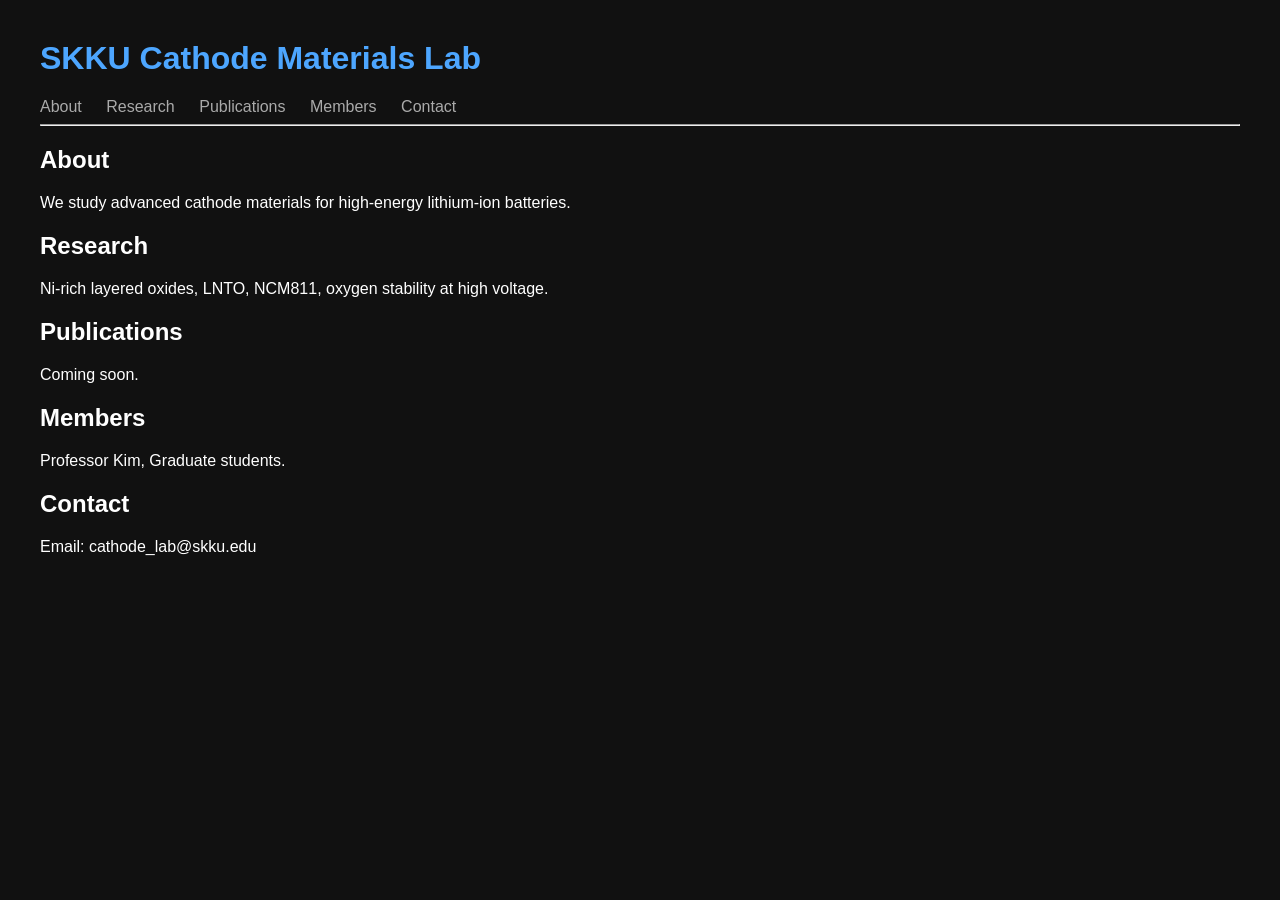
==== index.html @ 3bd86606 "Create index.html" ====
<!doctype html>
<html>
<head>
  <meta charset="utf-8">
  <title>SKKU Cathode Lab</title>
  <style>
    body { font-family: Arial; margin: 40px; background:#111; color:white; }
    h1 { color:#4da6ff; }
    .menu a { margin-right:20px; color:#aaa; text-decoration:none; }
    .menu a:hover { color:#4da6ff; }
  </style>
</head>
<body>
  <h1>SKKU Cathode Materials Lab</h1>

  <div class="menu">
    <a href="#about">About</a>
    <a href="#research">Research</a>
    <a href="#publications">Publications</a>
    <a href="#members">Members</a>
    <a href="#contact">Contact</a>
  </div>

  <hr>

  <h2 id="about">About</h2>
  <p>We study advanced cathode materials for high-energy lithium-ion batteries.</p>

  <h2 id="research">Research</h2>
  <p>Ni-rich layered oxides, LNTO, NCM811, oxygen stability at high voltage.</p>

  <h2 id="publications">Publications</h2>
  <p>Coming soon.</p>

  <h2 id="members">Members</h2>
  <p>Professor Kim, Graduate students.</p>

  <h2 id="contact">Contact</h2>
  <p>Email: cathode_lab@skku.edu</p>
</body>
</html>
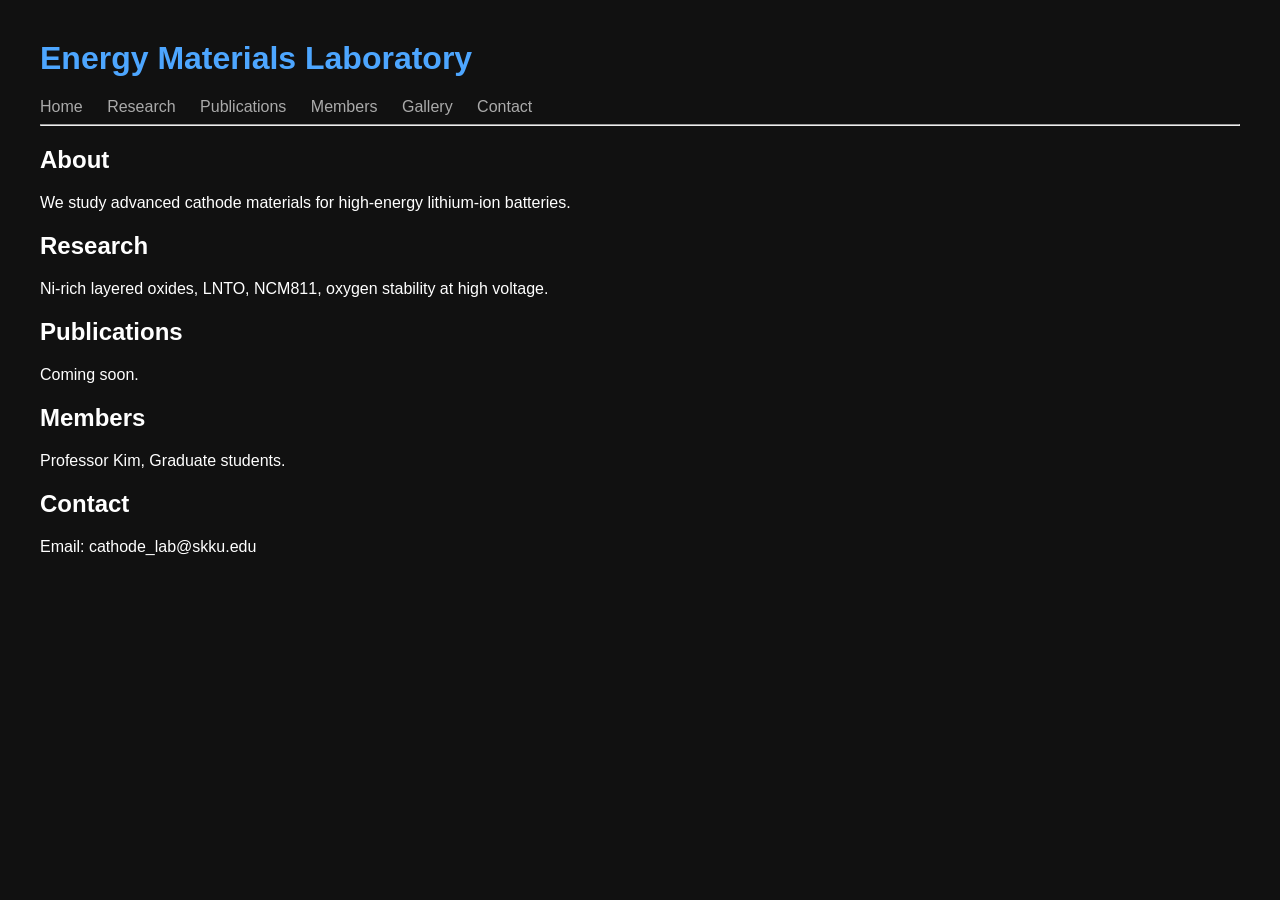
==== commit 57fce302: "Update index.html" ====
--- a/index.html
+++ b/index.html
@@ -2,7 +2,7 @@
 <html>
 <head>
   <meta charset="utf-8">
-  <title>SKKU Cathode Lab</title>
+  <title>Energy Materials Laboratory</title>
   <style>
     body { font-family: Arial; margin: 40px; background:#111; color:white; }
     h1 { color:#4da6ff; }
@@ -11,13 +11,14 @@
   </style>
 </head>
 <body>
-  <h1>SKKU Cathode Materials Lab</h1>
+  <h1>Energy Materials Laboratory</h1>
 
   <div class="menu">
-    <a href="#about">About</a>
+    <a href="#home">Home</a>
     <a href="#research">Research</a>
     <a href="#publications">Publications</a>
     <a href="#members">Members</a>
+    <a href="#gallery">Gallery</a>
     <a href="#contact">Contact</a>
   </div>
 
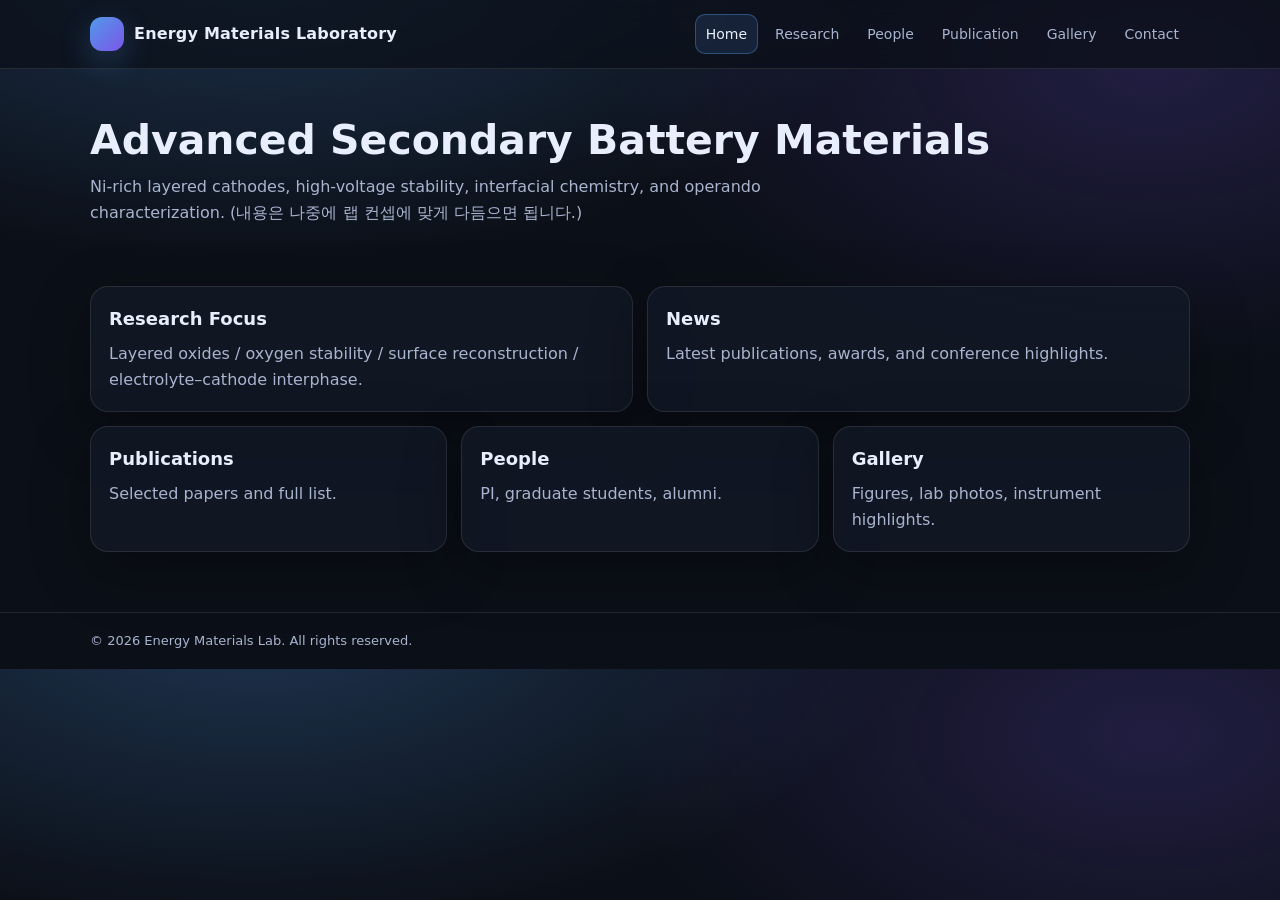
==== commit 18c7152b: "Update index.html" ====
--- a/index.html
+++ b/index.html
@@ -1,42 +1,72 @@
 <!doctype html>
-<html>
+<html lang="ko">
 <head>
-  <meta charset="utf-8">
-  <title>Energy Materials Laboratory</title>
-  <style>
-    body { font-family: Arial; margin: 40px; background:#111; color:white; }
-    h1 { color:#4da6ff; }
-    .menu a { margin-right:20px; color:#aaa; text-decoration:none; }
-    .menu a:hover { color:#4da6ff; }
-  </style>
+  <meta charset="utf-8" />
+  <meta name="viewport" content="width=device-width, initial-scale=1" />
+  <title>Lab | Home</title>
+  <link rel="stylesheet" href="style.css" />
 </head>
 <body>
-  <h1>Energy Materials Laboratory</h1>
+  <header>
+    <div class="container nav">
+      <a class="brand" href="index.html">
+        <span class="brand-badge" aria-hidden="true"></span>
+        <span>Energy Materials Laboratory</span>
+      </a>
 
-  <div class="menu">
-    <a href="#home">Home</a>
-    <a href="#research">Research</a>
-    <a href="#publications">Publications</a>
-    <a href="#members">Members</a>
-    <a href="#gallery">Gallery</a>
-    <a href="#contact">Contact</a>
-  </div>
+      <nav class="menu" aria-label="Primary">
+        <a class="active" href="index.html">Home</a>
+        <a href="research.html">Research</a>
+        <a href="people.html">People</a>
+        <a href="publication.html">Publication</a>
+        <a href="gallery.html">Gallery</a>
+        <a href="contact.html">Contact</a>
+      </nav>
+    </div>
+  </header>
 
-  <hr>
+  <main class="container">
+    <section class="hero">
+      <h1 class="h-title">Advanced Secondary Battery Materials</h1>
+      <p class="h-sub">
+        Ni-rich layered cathodes, high-voltage stability, interfacial chemistry, and operando characterization.
+        (내용은 나중에 랩 컨셉에 맞게 다듬으면 됩니다.)
+      </p>
+    </section>
 
-  <h2 id="about">About</h2>
-  <p>We study advanced cathode materials for high-energy lithium-ion batteries.</p>
+    <section class="grid">
+      <div class="card span-6">
+        <h2>Research Focus</h2>
+        <p>Layered oxides / oxygen stability / surface reconstruction / electrolyte–cathode interphase.</p>
+      </div>
+      <div class="card span-6">
+        <h2>News</h2>
+        <p>Latest publications, awards, and conference highlights.</p>
+      </div>
+      <div class="card span-4">
+        <h2>Publications</h2>
+        <p>Selected papers and full list.</p>
+      </div>
+      <div class="card span-4">
+        <h2>People</h2>
+        <p>PI, graduate students, alumni.</p>
+      </div>
+      <div class="card span-4">
+        <h2>Gallery</h2>
+        <p>Figures, lab photos, instrument highlights.</p>
+      </div>
+    </section>
+  </main>
 
-  <h2 id="research">Research</h2>
-  <p>Ni-rich layered oxides, LNTO, NCM811, oxygen stability at high voltage.</p>
+  <footer>
+    <div class="container">
+      © <span id="y"></span> Energy Materials Lab. All rights reserved.
+    </div>
+  </footer>
 
-  <h2 id="publications">Publications</h2>
-  <p>Coming soon.</p>
-
-  <h2 id="members">Members</h2>
-  <p>Professor Kim, Graduate students.</p>
-
-  <h2 id="contact">Contact</h2>
-  <p>Email: cathode_lab@skku.edu</p>
+  <script>
+    document.getElementById('y').textContent = new Date().getFullYear();
+  </script>
 </body>
 </html>
+
--- a/style.css
+++ b/style.css
@@ -0,0 +1,142 @@
+:root{
+  --bg:#0b0f17;
+  --panel:#121a27;
+  --text:#e8eefc;
+  --muted:#a9b4cf;
+  --accent:#5aa7ff;
+  --border:rgba(255,255,255,.10);
+}
+
+*{ box-sizing:border-box; }
+html,body{ margin:0; padding:0; }
+body{
+  font-family: ui-sans-serif, system-ui, -apple-system, "Segoe UI", Roboto, Arial, "Noto Sans KR", sans-serif;
+  background: radial-gradient(1200px 600px at 20% -10%, rgba(90,167,255,.25), transparent 55%),
+              radial-gradient(900px 500px at 90% 10%, rgba(135,94,255,.18), transparent 60%),
+              var(--bg);
+  color:var(--text);
+  line-height:1.6;
+}
+
+.container{
+  width:min(1100px, 92vw);
+  margin:0 auto;
+}
+
+header{
+  position:sticky;
+  top:0;
+  backdrop-filter: blur(10px);
+  background: rgba(11,15,23,.70);
+  border-bottom: 1px solid var(--border);
+  z-index:10;
+}
+
+.nav{
+  display:flex;
+  align-items:center;
+  justify-content:space-between;
+  padding:14px 0;
+  gap:18px;
+}
+
+.brand{
+  display:flex;
+  align-items:center;
+  gap:10px;
+  text-decoration:none;
+  color:var(--text);
+  font-weight:700;
+  letter-spacing:.2px;
+}
+
+.brand-badge{
+  width:34px;
+  height:34px;
+  border-radius:12px;
+  background: linear-gradient(135deg, rgba(90,167,255,.9), rgba(135,94,255,.9));
+  box-shadow: 0 10px 30px rgba(90,167,255,.25);
+}
+
+.menu{
+  display:flex;
+  flex-wrap:wrap;
+  gap:6px;
+  align-items:center;
+}
+
+.menu a{
+  color:var(--muted);
+  text-decoration:none;
+  padding:8px 10px;
+  border-radius:10px;
+  transition: .18s ease;
+  border:1px solid transparent;
+  font-size:14px;
+}
+
+.menu a:hover{
+  color:var(--text);
+  background: rgba(255,255,255,.06);
+  border-color: rgba(255,255,255,.10);
+}
+
+.menu a.active{
+  color:var(--text);
+  background: rgba(90,167,255,.12);
+  border-color: rgba(90,167,255,.35);
+}
+
+.hero{
+  padding:48px 0 28px;
+}
+
+.h-title{
+  font-size: clamp(28px, 3.2vw, 44px);
+  line-height:1.15;
+  margin: 0 0 10px;
+}
+
+.h-sub{
+  color:var(--muted);
+  margin:0 0 18px;
+  max-width: 72ch;
+}
+
+.grid{
+  display:grid;
+  grid-template-columns: repeat(12, 1fr);
+  gap:14px;
+  padding: 14px 0 60px;
+}
+
+.card{
+  grid-column: span 12;
+  background: rgba(18,26,39,.72);
+  border:1px solid var(--border);
+  border-radius:18px;
+  padding:18px;
+  box-shadow: 0 18px 60px rgba(0,0,0,.30);
+}
+
+@media (min-width: 900px){
+  .card.span-6{ grid-column: span 6; }
+  .card.span-4{ grid-column: span 4; }
+}
+
+.card h2{
+  margin:0 0 8px;
+  font-size:18px;
+}
+
+.card p{
+  margin:0;
+  color:var(--muted);
+}
+
+footer{
+  border-top:1px solid var(--border);
+  color:var(--muted);
+  padding:18px 0;
+  font-size:13px;
+}
